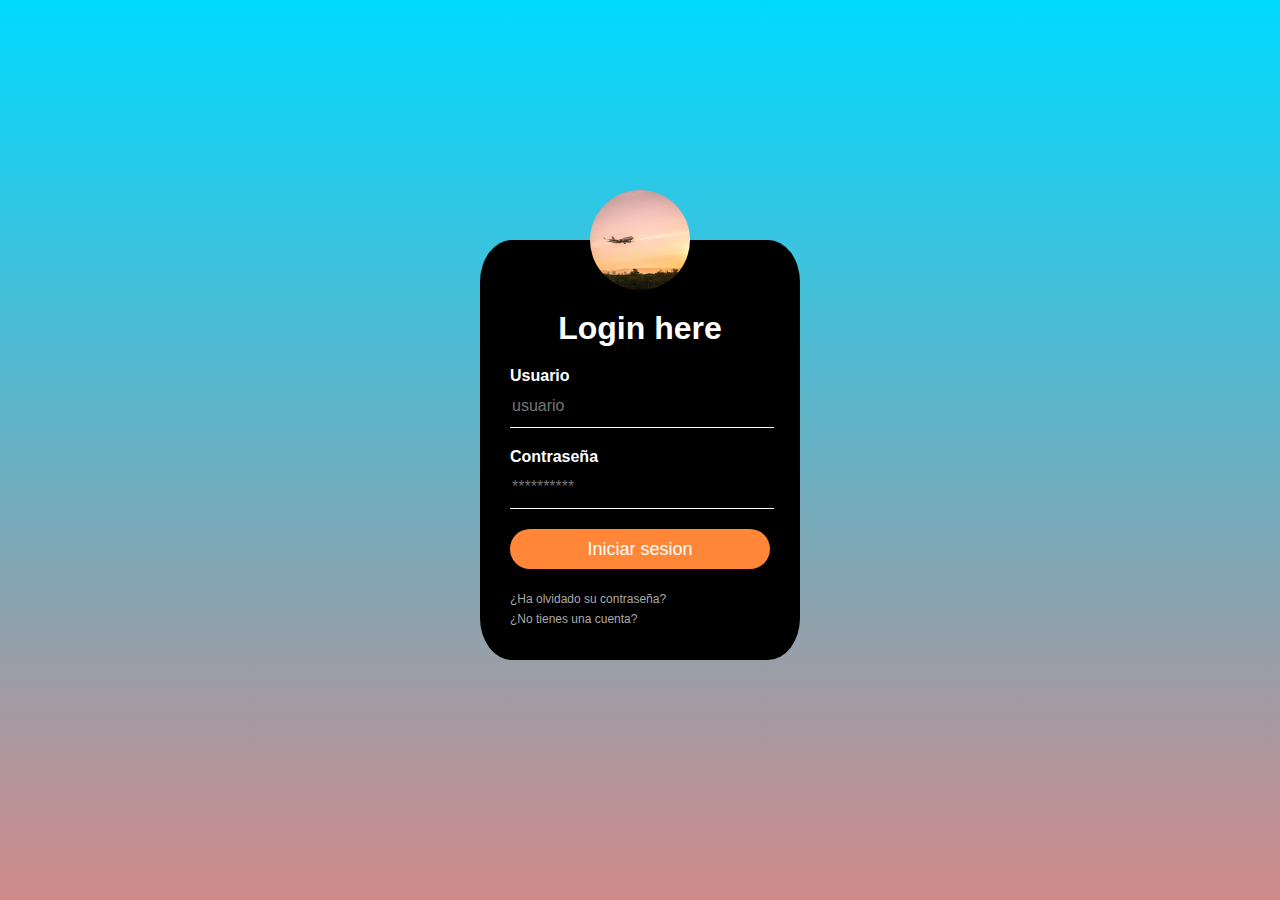
==== index.html @ c40d3e15 "Primer commit" ====
<!DOCTYPE html>
<html lang="en">
<head>
    <meta charset="UTF-8">
    <meta http-equiv="X-UA-Compatible" content="IE=edge">
    <meta name="viewport" content="width=device-width, initial-scale=1.0">
    <title>Login Aeropuerto</title>
    <link rel="stylesheet" href="/style/stylelogin.css">
</head>
<body>
  
    <main>
        
        <div class="login-box">
            <img class="avatar" src="./img/Imagen_header.jpg" alt="">
            <h1>Login here</h1>
            <form action="">
                <label for="usuario">Usuario</label>
                <input type="text" name="usuario" id="usuario" placeholder="usuario">
                <label for="pass">Contraseña</label>
                <input type="password" name="pass" id="pass" placeholder="**********">
                <input onclick="iniciarsesion()" type="submit" value="Iniciar sesion">
                <a href="">¿Ha olvidado su contraseña?</a>                
                <br>
                <a href="">¿No tienes una cuenta?</a>
            </form>
        </div>
        
       
    </main>
    <script src="./main.js"></script>
</body>
</html>
---- style/stylelogin.css ----
body {
    margin: 0;
    padding: 0;
    background-image: linear-gradient(rgb(0, 217, 255), rgba(191, 95, 95, 0.732));
    font-family: sans-serif;
    height: 100vh;
    box-sizing: border-box;
    background-size: contain;
}

.login-box{
    width: 320px;
    height: 420px;
    background: #000;
    color: white;
    top: 50%;
    left: 50%;
    position: absolute;
    transform: translate(-50%,-50%);
    box-sizing: border-box;
    padding: 70px 30px;
    border-radius: 10%;
}

.login-box .avatar{
    height: 100px;
    width: 100px;
    border-radius: 50%;
    position: absolute;
    top: -50px;
    left: calc(50% - 50px);

}
body .login-box h1{
    margin: 0;
    padding: 0 0 20px;
    text-align: center;
}

body h1 {
    text-align: center;
}

.login-box label{
    margin: 0;
    padding: 0;
    font-weight: bold;
    display: block;
}

.login-box input {
    width: 100%;
    margin-bottom: 20px;
}

.login-box input[type="text"], .login-box input[type="password"]{
    border: none;
    border-bottom: 1px solid white;
    background: transparent;
    outline: none;
    height: 40px;
    color: white;
    font-size: 16px;

}

.login-box input[type="submit"]{
    border: none;
    outline: none;
    height: 40px;
    background: #ff8737 ;
    border-radius: 20px;
    color: white;
    font-size: 18px;
}

.login-box a {
    text-decoration: none;
    font-size: 12px;
    line-height: 20px;
    color: darkgrey

}

.login-box a:hover{

    color: white;
}
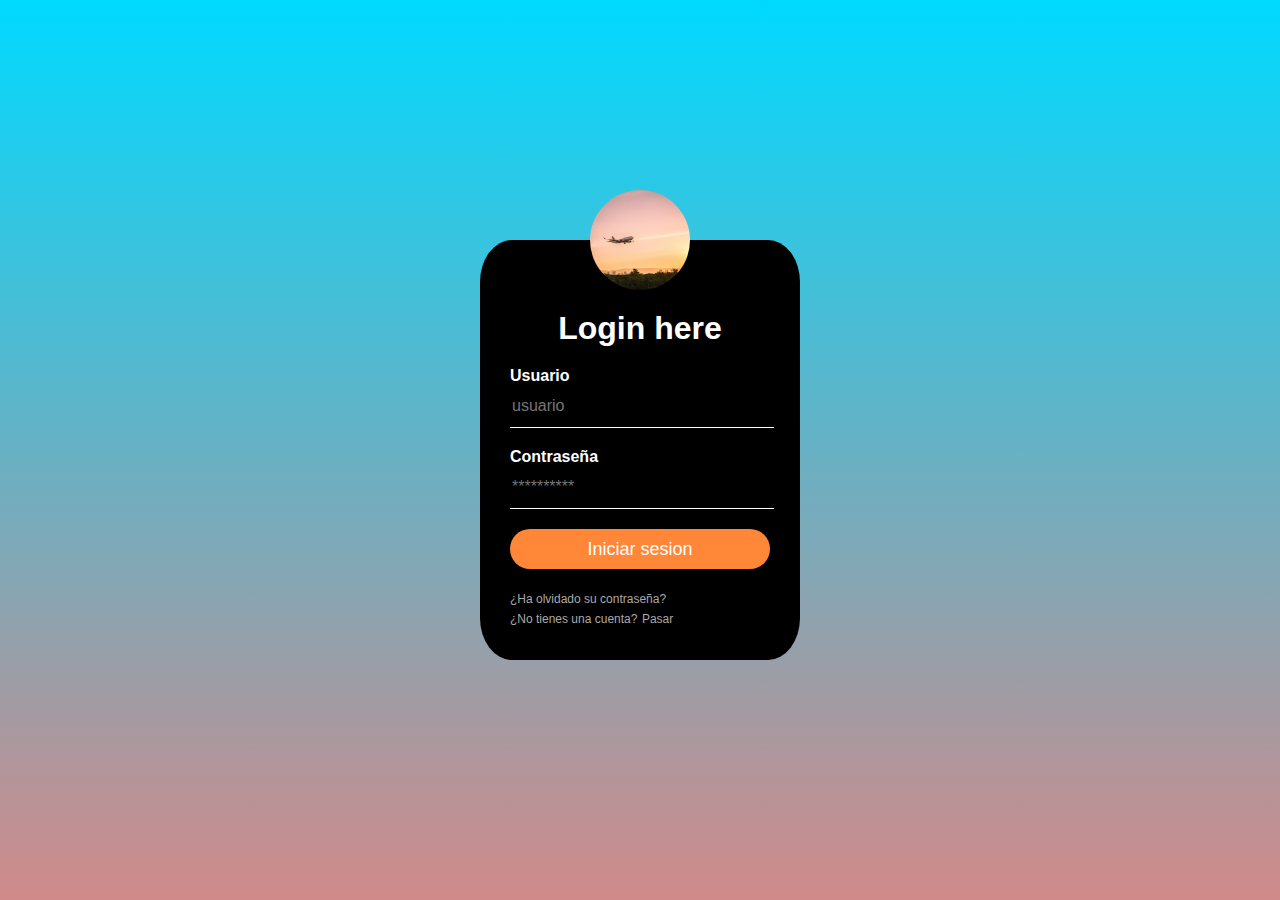
==== commit 9e4cea7f: "Prueba y ramas creadas" ====
--- a/index.html
+++ b/index.html
@@ -23,6 +23,7 @@
                 <a href="">¿Ha olvidado su contraseña?</a>                
                 <br>
                 <a href="">¿No tienes una cuenta?</a>
+                <a href="main.html"> Pasar </a>
             </form>
         </div>
         
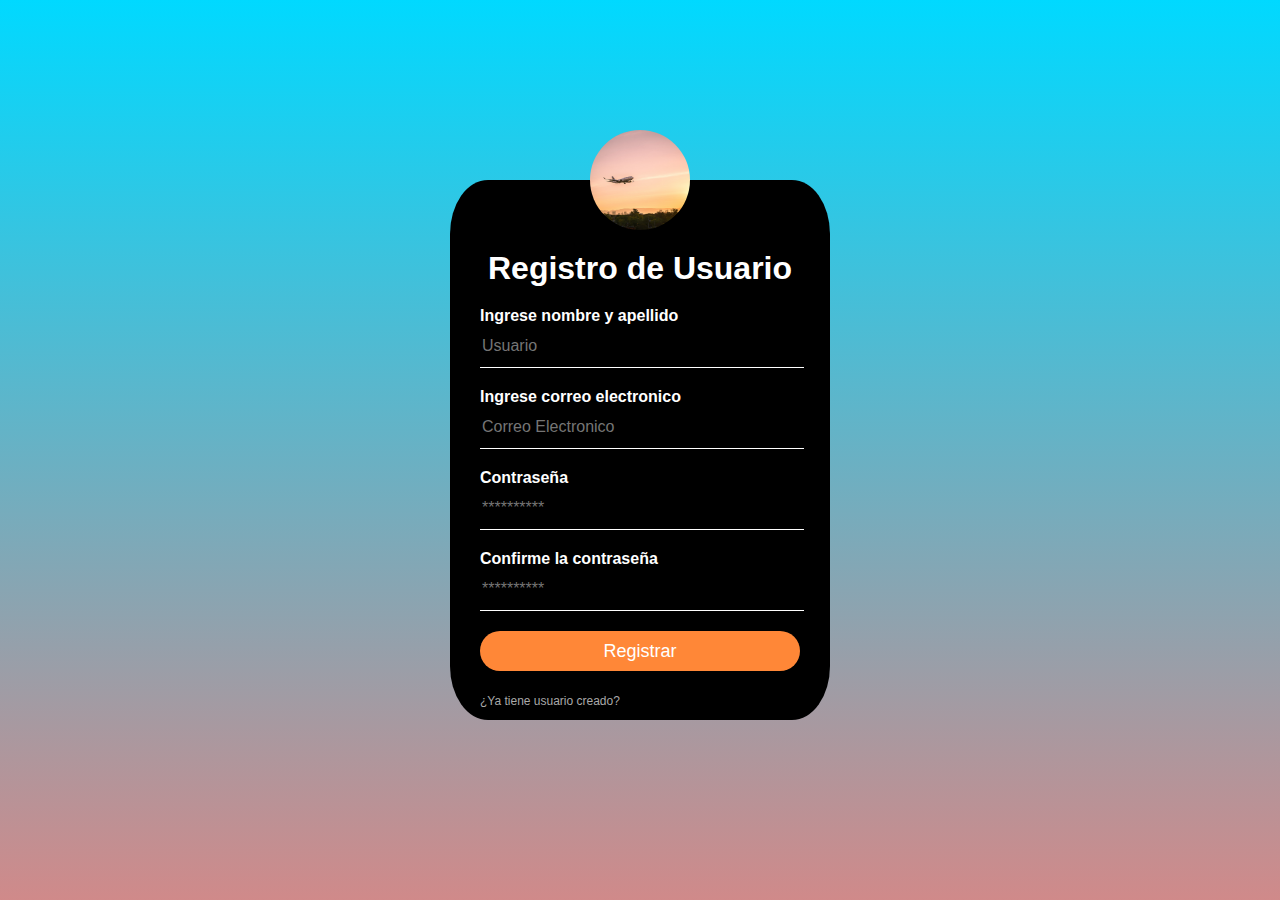
==== commit dc645cbf: "Login y Registro creados" ====
--- a/index.html
+++ b/index.html
@@ -1,5 +1,6 @@
 <!DOCTYPE html>
 <html lang="en">
+
 <head>
     <meta charset="UTF-8">
     <meta http-equiv="X-UA-Compatible" content="IE=edge">
@@ -7,28 +8,32 @@
     <title>Login Aeropuerto</title>
     <link rel="stylesheet" href="/style/stylelogin.css">
 </head>
+
 <body>
-  
+
     <main>
-        
+
         <div class="login-box">
             <img class="avatar" src="./img/Imagen_header.jpg" alt="">
-            <h1>Login here</h1>
+            <h1>Registro de Usuario</h1>
             <form action="">
-                <label for="usuario">Usuario</label>
-                <input type="text" name="usuario" id="usuario" placeholder="usuario">
+                <label for="usuario">Ingrese nombre y apellido</label>
+                <input type="text" name="nombre" id="usuario" placeholder="Usuario">
+                <label for="correo">Ingrese correo electronico</label>
+                <input type="text" name="correo" id="corro" placeholder="Correo Electronico">
                 <label for="pass">Contraseña</label>
                 <input type="password" name="pass" id="pass" placeholder="**********">
-                <input onclick="iniciarsesion()" type="submit" value="Iniciar sesion">
-                <a href="">¿Ha olvidado su contraseña?</a>                
-                <br>
-                <a href="">¿No tienes una cuenta?</a>
-                <a href="main.html"> Pasar </a>
+                <label for="pass">Confirme la contraseña</label>
+                <input type="password" name="pass" id="pass" placeholder="**********">
+                <input type="submit" value="Registrar" class="button">
+                <!-- -->
+                <a href="login.html">¿Ya tiene usuario creado?</a>                            
             </form>
         </div>
-        
-       
+
+
     </main>
     <script src="./main.js"></script>
 </body>
+
 </html>--- a/style/stylelogin.css
+++ b/style/stylelogin.css
@@ -9,8 +9,8 @@
 }
 
 .login-box{
-    width: 320px;
-    height: 420px;
+    width: 380px;
+    height: 540px;
     background: #000;
     color: white;
     top: 50%;
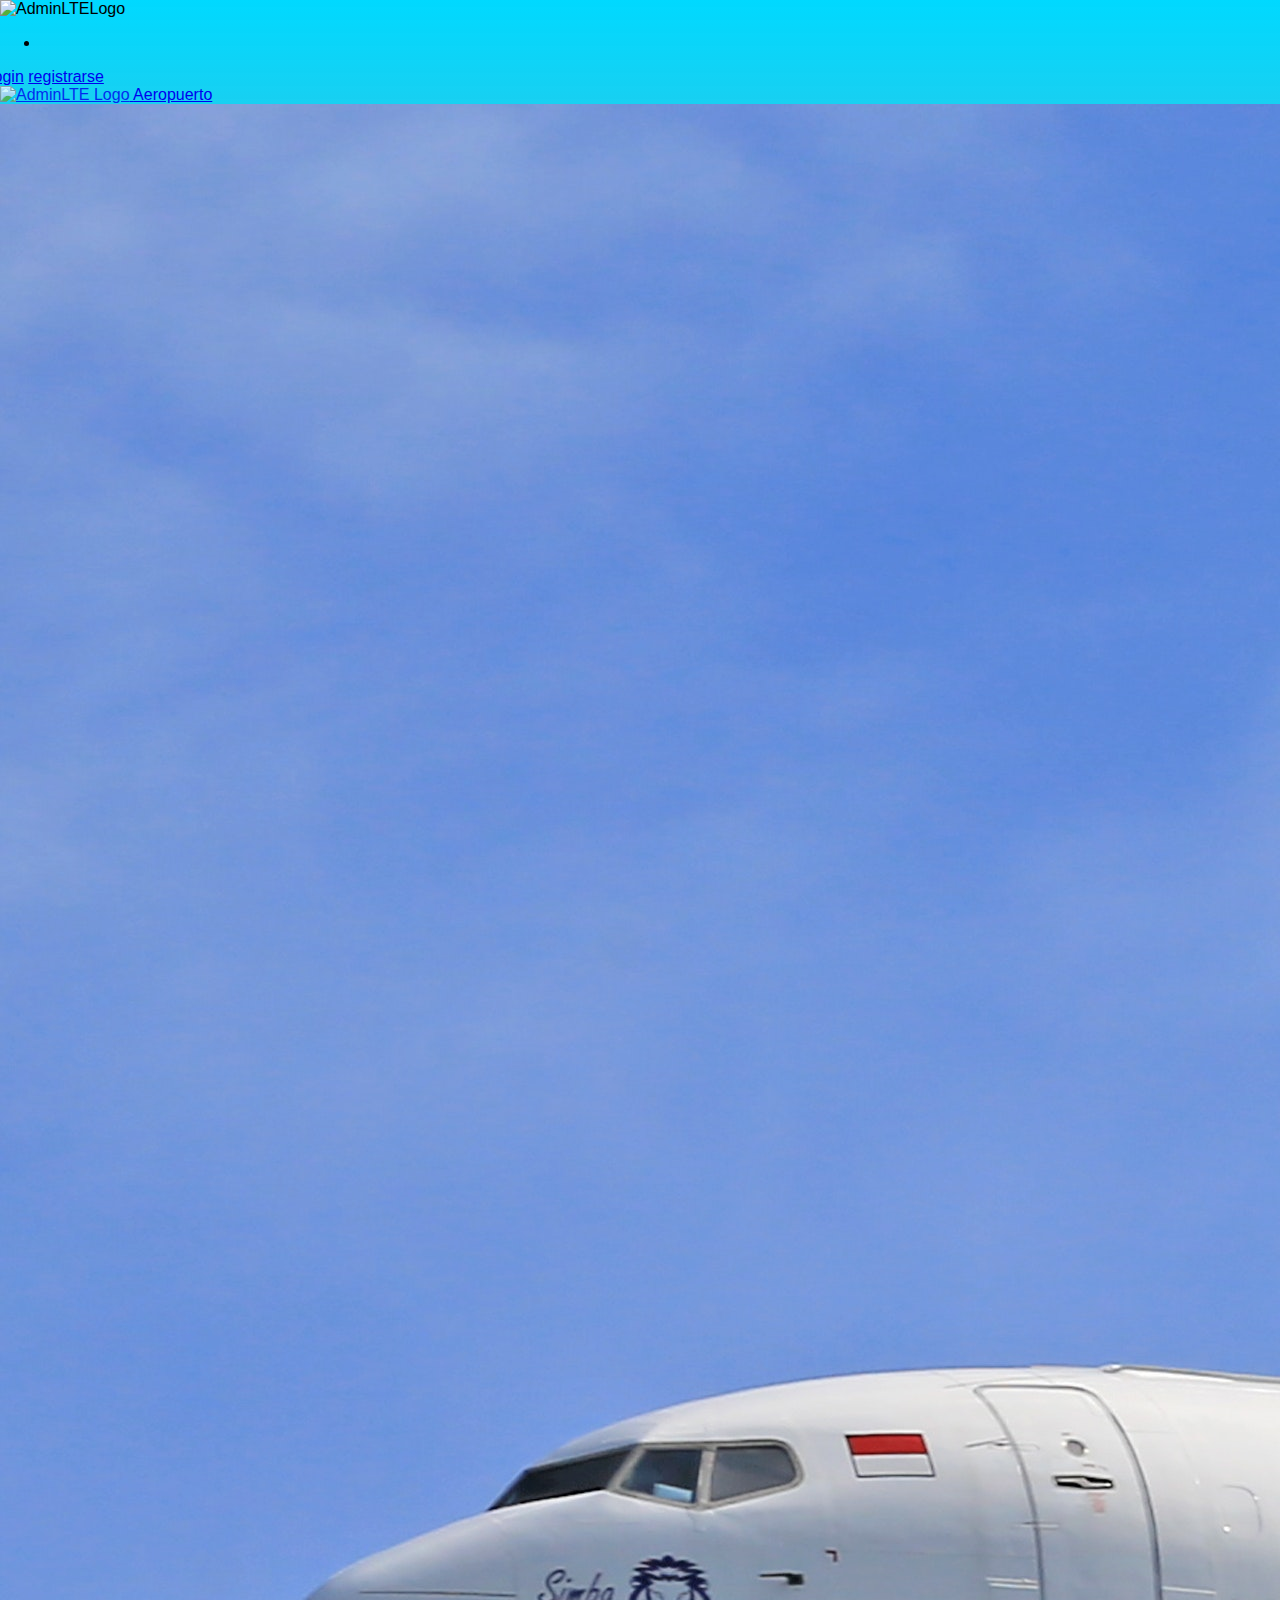
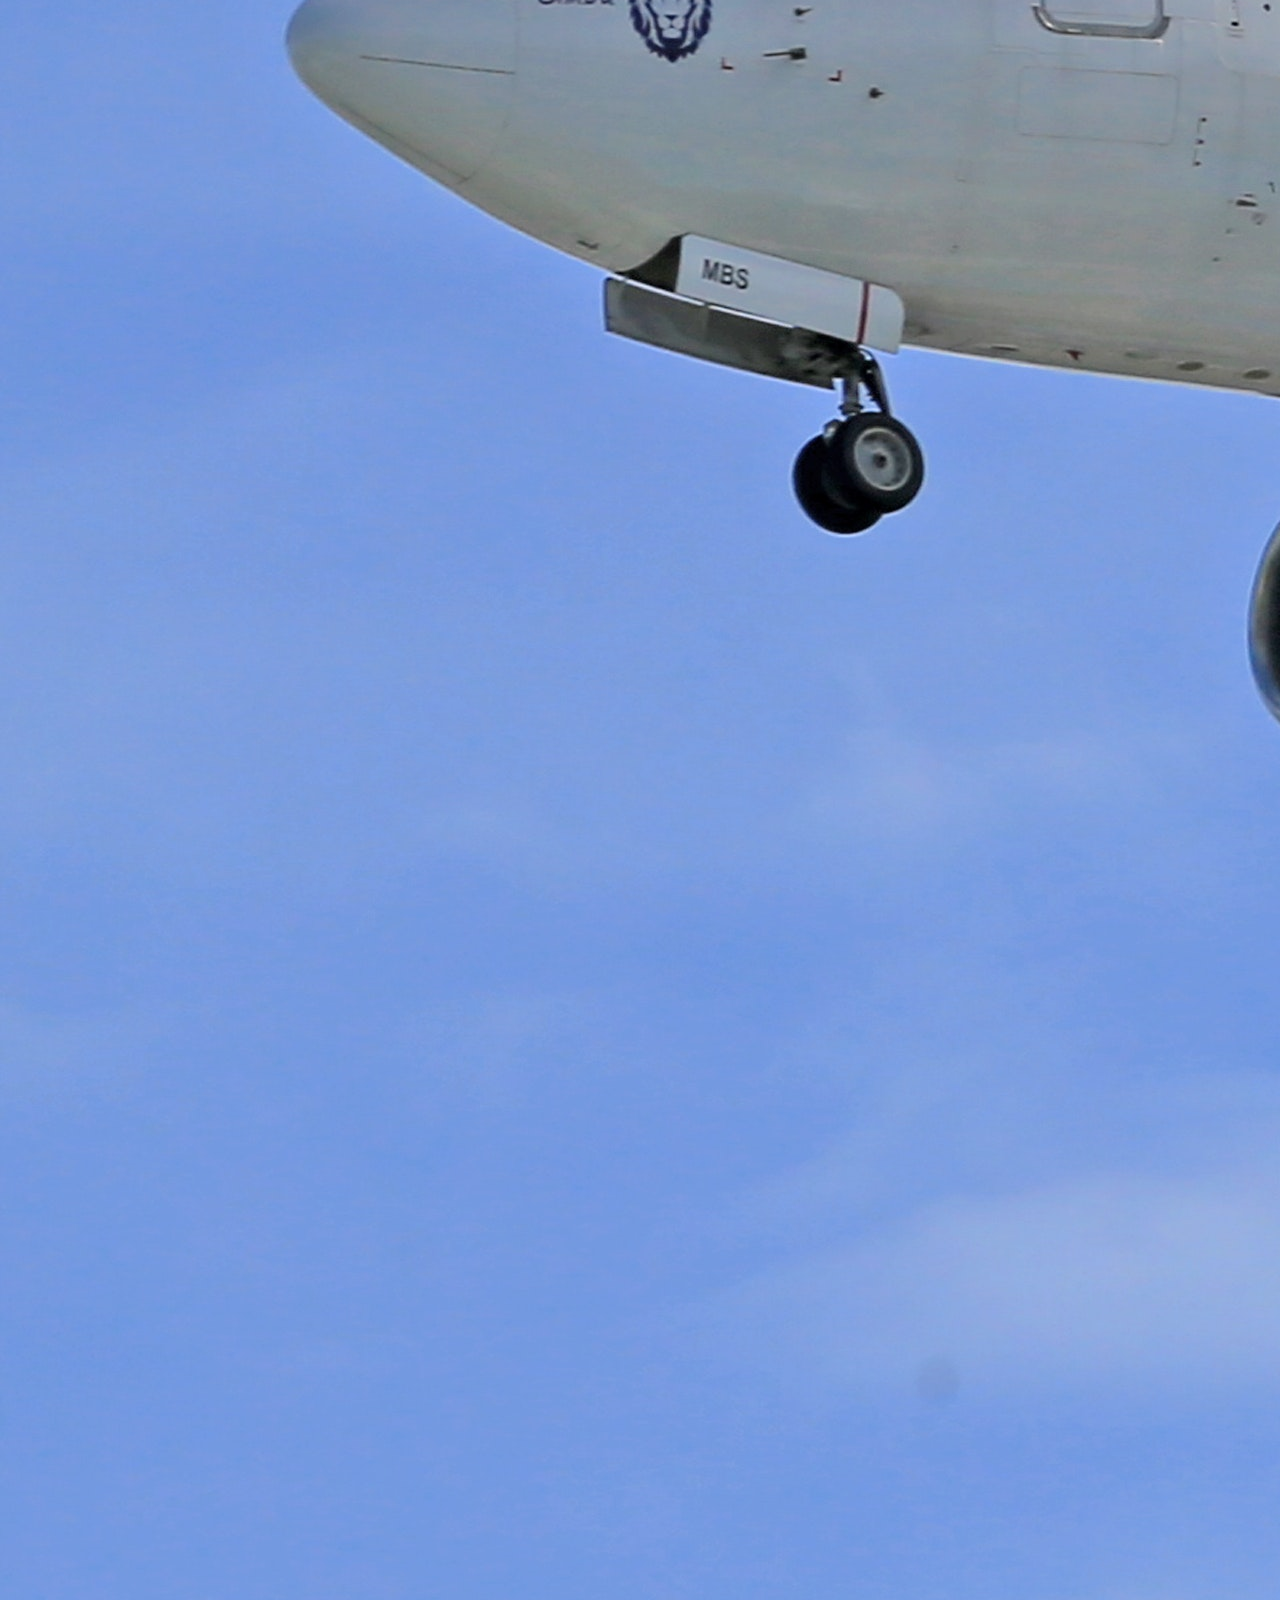
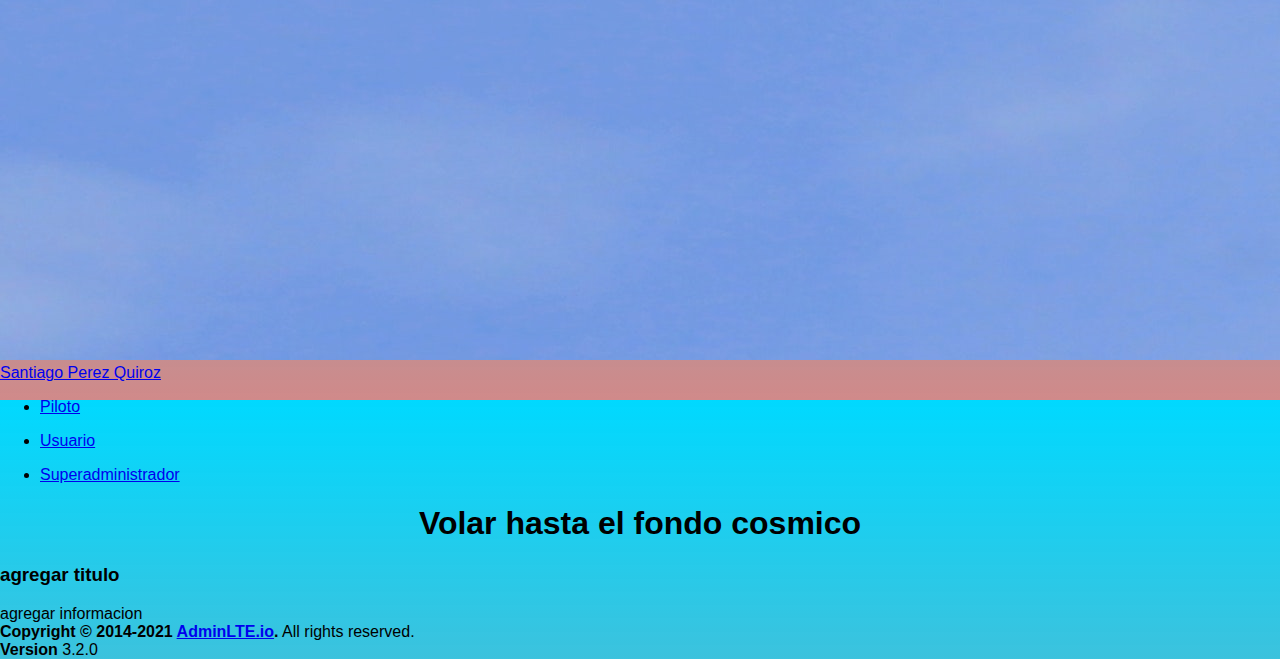
==== commit 918c5678: "Modificacion navegacion" ====
--- a/index.html
+++ b/index.html
@@ -1,39 +1,312 @@
 <!DOCTYPE html>
 <html lang="en">
-
 <head>
-    <meta charset="UTF-8">
-    <meta http-equiv="X-UA-Compatible" content="IE=edge">
-    <meta name="viewport" content="width=device-width, initial-scale=1.0">
-    <title>Login Aeropuerto</title>
-    <link rel="stylesheet" href="/style/stylelogin.css">
+  <meta charset="utf-8">
+  <meta name="viewport" content="width=device-width, initial-scale=1">
+  <title>Aeropuerto Santiago Perez Quiroz</title>
+
+  <!-- Google Font: Source Sans Pro -->
+  <link rel="stylesheet" href="https://fonts.googleapis.com/css?family=Source+Sans+Pro:300,400,400i,700&display=fallback">
+  <!-- Font Awesome -->
+  <link rel="stylesheet" href="https://adminlte.io/themes/v3/plugins/fontawesome-free/css/all.min.css">
+  <!-- Ionicons -->
+  <link rel="stylesheet" href="https://code.ionicframework.com/ionicons/2.0.1/css/ionicons.min.css">
+  <!-- Tempusdominus Bootstrap 4 -->
+  <link rel="stylesheet" href="https://adminlte.io/themes/v3/plugins/tempusdominus-bootstrap-4/css/tempusdominus-bootstrap-4.min.css">
+  <!-- iCheck -->
+  <link rel="stylesheet" href="https://adminlte.io/themes/v3/plugins/icheck-bootstrap/icheck-bootstrap.min.css">
+  <!-- JQVMap -->
+  <link rel="stylesheet" href="https://adminlte.io/themes/v3/plugins/jqvmap/jqvmap.min.css">
+  <!-- Theme style -->
+  <link rel="stylesheet" href="https://adminlte.io/themes/v3/dist/css/adminlte.min.css">
+  <!-- overlayScrollbars -->
+  <link rel="stylesheet" href="https://adminlte.io/themes/v3/plugins/overlayScrollbars/css/OverlayScrollbars.min.css">
+  <!-- Daterange picker -->
+  <link rel="stylesheet" href="https://adminlte.io/themes/v3/plugins/daterangepicker/daterangepicker.css">
+  <!-- summernote -->
+  <link rel="stylesheet" href="https://adminlte.io/themes/v3/plugins/summernote/summernote-bs4.min.css">
+  <link rel="stylesheet" href="style/style.css">
+  <link rel="stylesheet" href="style/stylelogin.css">
 </head>
-
-<body>
-
-    <main>
-
-        <div class="login-box">
-            <img class="avatar" src="./img/Imagen_header.jpg" alt="">
-            <h1>Registro de Usuario</h1>
-            <form action="">
-                <label for="usuario">Ingrese nombre y apellido</label>
-                <input type="text" name="nombre" id="usuario" placeholder="Usuario">
-                <label for="correo">Ingrese correo electronico</label>
-                <input type="text" name="correo" id="corro" placeholder="Correo Electronico">
-                <label for="pass">Contraseña</label>
-                <input type="password" name="pass" id="pass" placeholder="**********">
-                <label for="pass">Confirme la contraseña</label>
-                <input type="password" name="pass" id="pass" placeholder="**********">
-                <input type="submit" value="Registrar" class="button">
-                <!-- -->
-                <a href="login.html">¿Ya tiene usuario creado?</a>                            
-            </form>
+<body class="hold-transition sidebar-mini layout-fixed">
+<div class="wrapper">
+
+  <!-- Preloader -->
+  <div class="preloader flex-column justify-content-center align-items-center">
+    <img class="animation__shake" src="https://adminlte.io/themes/v3/dist/img/AdminLTELogo.png" alt="AdminLTELogo" height="60" width="60">
+  </div>
+
+  <!-- Navbar -->
+  <nav class="main-header navbar navbar-expand navbar-white navbar-light">
+    <!-- Left navbar links -->
+    <ul class="navbar-nav">
+      <li class="nav-item">
+        <a class="nav-link" data-widget="pushmenu" href="#" role="button"><i class="fas fa-bars"></i></a>
+      </li>
+      
+     
+    </ul>
+    <div class="iniciooregistro">
+        <a class="irainiciosesion" href="login.html">login</a>
+        <a class="registrarse" href="registro.html">registrarse</a>
+    </div>
+    <!-- Right navbar links -->
+   
+  </nav>
+ 
+  <!-- /.navbar -->
+
+  <!-- Main Sidebar Container -->
+  <aside class="main-sidebar sidebar-dark-primary elevation-4">
+    <!-- Brand Logo -->
+    <a href="index3.html" class="brand-link">
+      <img src="https://adminlte.io/themes/v3/dist/img/AdminLTELogo.png" alt="AdminLTE Logo" class="brand-image img-circle elevation-3" style="opacity: .8">
+      <span class="brand-text font-weight-light">Aeropuerto</span>
+    </a>
+
+    <!-- Sidebar -->
+    <div class="sidebar">
+      <!-- Sidebar user panel (optional) -->
+      <div class="user-panel mt-3 pb-3 mb-3 d-flex">
+        <div class="image">
+          <img src="./img/avion1.jpg" class="img-circle elevation-2" alt="User Image">
         </div>
-
-
-    </main>
-    <script src="./main.js"></script>
+        <div class="info">
+          <a href="#" class="d-block">Santiago Perez Quiroz</a>
+        </div>
+      </div>
+
+      <!-- SidebarSearch Form -->
+      
+
+      <!-- Sidebar Menu -->
+      <nav class="mt-2">
+        <ul class="nav nav-pills nav-sidebar flex-column" data-widget="treeview" role="menu" data-accordion="false">
+          <!-- Add icons to the links using the .nav-icon class
+               with font-awesome or any other icon font library -->
+         
+          
+       
+       
+          <li class="nav-item">
+            <a onclick="pantallaPiloto()" href="#" class="nav-link">
+              <i class="nav-icon fas fa-edit"></i>
+              <p>
+                Piloto
+                <i class="fas fa-angle-left right"></i>
+              </p>
+            </a>
+<!--            <ul class="nav nav-treeview">
+              <li class="nav-item">
+                <a  class="nav-link">
+                  <i class="far fa-circle nav-icon"></i>
+                  <p>Mis rutas</p>
+                </a>
+              </li>
+              <li class="nav-item">
+                <a  class="nav-link">
+                  <i class="far fa-circle nav-icon"></i>
+                  <p>Mis Datos</p>
+                </a>
+              </li>
+            </ul>-->
+          </li>
+
+
+          <li class="nav-item">
+            <a onclick="pantallausuario()" href="#" class="nav-link">
+              <i class="nav-icon fas fa-edit"></i>
+              <p>
+                Usuario
+                <i class="fas fa-angle-left right"></i>
+              </p>
+            </a>
+ <!--           <ul class="nav nav-treeview">
+              <li class="nav-item">
+                <a  class="nav-link">
+                  <i class="far fa-circle nav-icon"></i>
+                  <p>Rutas</p>
+                </a>
+              </li>
+
+              <li class="nav-item">
+                <a  class="nav-link">
+                  <i class="far fa-circle nav-icon"></i>
+                  <p>Mis Viajes</p>
+                </a>
+              </li>
+
+              <li class="nav-item">
+                <a  class="nav-link">
+                  <i class="far fa-circle nav-icon"></i>
+                  <p>Mis Datos</p>
+                </a>
+              </li>
+            </ul>-->
+          </li>
+
+
+          <li class="nav-item">
+            <a onclick="pantallaadmin()" href="#" class="nav-link">
+              <i class="nav-icon fas fa-edit"></i>
+              <p>
+                Superadministrador
+                <i class="fas fa-angle-left right"></i>
+              </p>
+            </a>
+<!--            <ul class="nav nav-treeview">
+              <li class="nav-item">
+                <a  class="nav-link">
+                  <i class="far fa-circle nav-icon"></i>
+                  <p><small>Gestionar Aviones</small></p>
+                </a>
+              </li>
+
+              <li class="nav-item">
+                <a  class="nav-link">
+                  <i class="far fa-circle nav-icon"></i>
+                  <p><small>Gestionar Destinos y/o Rutas</small></p>
+                </a>
+              </li>
+
+              <li class="nav-item">
+                <a  class="nav-link">
+                  <i class="far fa-circle nav-icon"></i>
+                  <p><small>Gestionar Pilotos / Usuarios</small></p>
+                </a>
+              </li>
+
+              <li class="nav-item">
+                <a  class="nav-link">
+                  <i class="far fa-circle nav-icon"></i>
+                  <p><small>Gestion de Vuelo </small></p>
+                </a>
+              </li>
+
+              <li class="nav-item">
+                <a  class="nav-link">
+                  <i class="far fa-circle nav-icon"></i>
+                  <p><small>Mis Datos </small></p>
+                </a>
+              </li>
+            </ul>-->
+          </li>
+        
+         
+          
+       
+        </ul>
+      </nav>
+      <!-- /.sidebar-menu -->
+    </div>
+    <!-- /.sidebar -->
+  </aside>
+
+  <!-- Content Wrapper. Contains page content -->
+  <div class="content-wrapper">
+    <!-- Content Header (Page header) -->
+    <div class="content-header">
+      <div class="container-fluid">
+        <div class="row mb-2">
+          <div class="col-sm-6">
+            <h1 class="m-0">Volar hasta el fondo cosmico</h1>
+          </div><!-- /.col -->
+          <!-- /.col -->
+        </div><!-- /.row -->
+      </div><!-- /.container-fluid -->
+    </div>
+    <!-- /.content-header -->
+
+    <!-- Main content -->
+    <section class="content">
+      <div class="container-fluid">
+        <!-- Small boxes (Stat box) -->
+       
+        <!-- /.row -->
+        <!-- Main row -->
+        <div class="row">
+          <!-- Left col -->
+          <section class="col-lg-12 connectedSortable">
+            <!-- Custom tabs (Charts with tabs)-->
+            <div class="card">
+              <div class="card-header">
+                <h3 class="card-title" id="titulo" name="titulo">
+                  <i class="fas fa-book "></i>
+                  agregar titulo
+                </h3>
+              
+              </div><!-- /.card-header -->
+              <div class="card-body" id="informacion" name="informacion">
+               
+                agregar informacion
+
+              </div><!-- /.card-body -->
+            </div>
+            <!-- /.card -->
+
+            <!-- /.card -->
+          </section>
+          <!-- /.Left col -->
+          <!-- right col (We are only adding the ID to make the widgets sortable)-->
+         
+          <!-- right col -->
+        </div>
+        <!-- /.row (main row) -->
+      </div><!-- /.container-fluid -->
+    </section>
+    <!-- /.content -->
+  </div>
+  <!-- /.content-wrapper -->
+  <footer class="main-footer">
+    <strong>Copyright &copy; 2014-2021 <a href="https://adminlte.io">AdminLTE.io</a>.</strong>
+    All rights reserved.
+    <div class="float-right d-none d-sm-inline-block">
+      <b>Version</b> 3.2.0
+    </div>
+  </footer>
+
+  <!-- Control Sidebar -->
+  <aside class="control-sidebar control-sidebar-dark">
+    <!-- Control sidebar content goes here -->
+  </aside>
+  <!-- /.control-sidebar -->
+</div>
+<!-- ./wrapper -->
+
+<!-- jQuery -->
+<script src="https://adminlte.io/themes/v3/plugins/jquery/jquery.min.js"></script>
+<!-- jQuery UI 1.11.4 -->
+<script src="https://adminlte.io/themes/v3/plugins/jquery-ui/jquery-ui.min.js"></script>
+<!-- Resolve conflict in jQuery UI tooltip with Bootstrap tooltip -->
+<script>
+  $.widget.bridge('uibutton', $.ui.button)
+</script>
+<!-- Bootstrap 4 -->
+<script src="https://adminlte.io/themes/v3/plugins/bootstrap/js/bootstrap.bundle.min.js"></script>
+<!-- ChartJS -->
+<script src="https://adminlte.io/themes/v3/plugins/chart.js/Chart.min.js"></script>
+<!-- Sparkline -->
+<script src="https://adminlte.io/themes/v3/plugins/sparklines/sparkline.js"></script>
+<!-- JQVMap -->
+<script src="https://adminlte.io/themes/v3/plugins/jqvmap/jquery.vmap.min.js"></script>
+<script src="https://adminlte.io/themes/v3/plugins/jqvmap/maps/jquery.vmap.usa.js"></script>
+<!-- jQuery Knob Chart -->
+<script src="https://adminlte.io/themes/v3/plugins/jquery-knob/jquery.knob.min.js"></script>
+<!-- daterangepicker -->
+<script src="https://adminlte.io/themes/v3/plugins/moment/moment.min.js"></script>
+<script src="https://adminlte.io/themes/v3/plugins/daterangepicker/daterangepicker.js"></script>
+<!-- Tempusdominus Bootstrap 4 -->
+<script src="https://adminlte.io/themes/v3/plugins/tempusdominus-bootstrap-4/js/tempusdominus-bootstrap-4.min.js"></script>
+<!-- Summernote -->
+<script src="https://adminlte.io/themes/v3/plugins/summernote/summernote-bs4.min.js"></script>
+<!-- overlayScrollbars -->
+<script src="https://adminlte.io/themes/v3/plugins/overlayScrollbars/js/jquery.overlayScrollbars.min.js"></script>
+<!-- AdminLTE App -->
+<script src="https://adminlte.io/themes/v3/dist/js/adminlte.js"></script>
+<!-- AdminLTE for demo purposes -->
+<script src="https://adminlte.io/themes/v3/dist/js/demo.js"></script>
+<!-- AdminLTE dashboard demo (This is only for demo purposes) -->
+<script src="https://adminlte.io/themes/v3/dist/js/pages/dashboard.js"></script>
+<script src="./script/script.js"></script>
 </body>
-
-</html>+</html>
--- a/style/style.css
+++ b/style/style.css
@@ -0,0 +1,15 @@
+.imagen-vuelo {
+
+    background-image: url(./Imagen_header.jpg);
+}
+
+.iniciooregistro .irainiciosesion .registrarse {
+    text-decoration: none;
+    text-align: end;
+
+}
+
+div .iniciooregistro {
+    position: relative;
+    right: 10px;
+}--- a/style/stylelogin.css
+++ b/style/stylelogin.css
@@ -74,6 +74,18 @@
     font-size: 18px;
 }
 
+.login-box button{
+    width: 100%;
+    margin-bottom: 20px;
+    border: none;
+    outline: none;
+    height: 40px;
+    background: #ff8737 ;
+    border-radius: 20px;
+    color: white;
+    font-size: 18px;
+}
+
 .login-box a {
     text-decoration: none;
     font-size: 12px;
